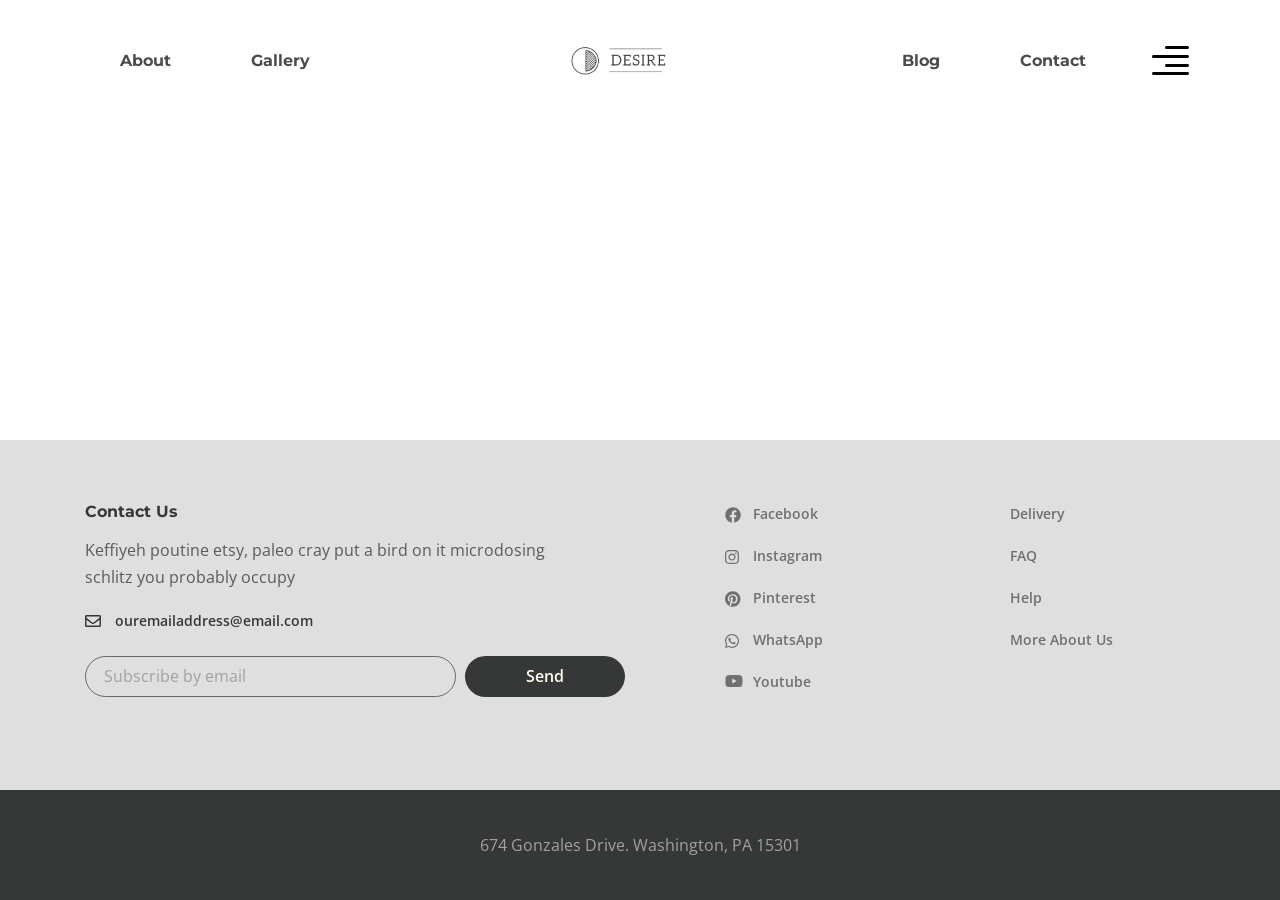
==== app/about.html @ 1ad3bf96 "new file html, add slick in gulp, top section structure and style commit" ====
<!DOCTYPE html>
<html lang="en">

<head>
  <meta charset="UTF-8">
  <meta name="viewport" content="width=device-width, initial-scale=1.0">
  <title>Document</title>
  <link rel="preconnect" href="https://fonts.googleapis.com">
  <link rel="preconnect" href="https://fonts.gstatic.com" crossorigin>
  <link href="https://fonts.googleapis.com/css2?family=Montserrat:wght@700&family=Open+Sans:wght@400;600&display=swap" rel="stylesheet">
  <link rel="stylesheet" href="css/style.min.css">
</head>

<body>
  <div class="wrapper">
  <header class="header">
    <div class="container">
      <div class="header__inner">
        <nav class="menu">
          <ul class="menu__list">
            <li class="menu__list-item">
              <a class="menu__list-link" href="#">About</a>
            </li>
            <li class="menu__list-item">
              <a class="menu__list-link" href="#">Gallery</a>
            </li>
          </ul>
        </nav>
        <a class="logo" href="#">
          <img src="./images/logo.png" alt="logo">
        </a>
        <nav class="menu">
          <ul class="menu__list">
            <li class="menu__list-item">
              <a class="menu__list-link" href="#">Blog</a>
            </li>
            <li class="menu__list-item">
              <a class="menu__list-link" href="#">Contact</a>
            </li>
          </ul>
        </nav>

        <button class="header__btn">
          <img src="./images/icon_menu.svg" alt="icon menu">
        </button>

        <div class="rightside-menu rightside-menu--close">

          <button class="rightside-menu__close">
            <img src="./images/close.svg" alt="">
          </button>

          <div class="rightside-menu__content">
            <a class="rightside-menu__logo" href="#">
              <img src="./images/logo-big.png" alt="logo">
            </a>
            <h4 class="rightside-menu__title">Furniture for life</h4>
            <p class="rightside-menu__text">
              Sustainable hot chicken skateboard, dreamcatcher meggings actually squid. Slow-carb everyday carry +1 art party microdosing, put a bird on it brooklyn
            </p>
            <img class="rightside-menu__image" src="./images/rightside.jpg" alt="image">
          </div>

        </div>
      </div>

    </div>
  </header>
  
    <main class="main"></main>

    <footer class="footer">
      <div class="footer__content">
        <div class="container">
          <div class="footer__inner">
            <div class="footer__info">
              <h6 class="footer__info-title">Contact Us</h6>
              <p class="footer__info-text">Keffiyeh poutine etsy, paleo cray put a bird on it microdosing schlitz you probably occupy
              </p>
              <a class="footer__info-email"  href="mailto:ouremailaddress@email.com">ouremailaddress@email.com</a>
              <form class="footer__form" action="">
                <input class="footer__form-input" type="email" placeholder="Subscribe by email">
                <button class="footer__form-button" type="submit">Send</button>
              </form>
            </div>
            <ul class="footer__social">
              <li class="footer__social-item">
                <a class="footer__social-link footer__social-link--facebook" href="#">Facebook</a>
              </li>
              <li class="footer__social-item">
                <a class="footer__social-link footer__social-link--instagram" href="#">Instagram</a>
              </li>
              <li class="footer__social-item">
                <a class="footer__social-link footer__social-link--pinterest" href="#">Pinterest</a>
              </li>
              <li class="footer__social-item">
                <a class="footer__social-link footer__social-link--whatsApp" href="#">WhatsApp</a>
              </li>
              <li class="footer__social-item">
                <a class="footer__social-link footer__social-link--youtube" href="#">Youtube</a>
              </li>
            </ul>
            <nav class="footer__menu">
              <ul class="footer__menu-list">
                <li class="footer__menu-item">
                  <a class="footer__menu-link" href="#">Delivery</a>
                </li>
                <li class="footer__menu-item">
                  <a class="footer__menu-link" href="#">FAQ</a>
                </li>
                <li class="footer__menu-item">
                  <a class="footer__menu-link" href="#">Help</a>
                </li>
                <li class="footer__menu-item">
                  <a class="footer__menu-link" href="#">More About Us</a>
                </li>
              </ul>
            </nav>
          </div>
        </div>
      </div>

      <div class="footer__copyright">
        <div class="container">
          <p> 674 Gonzales Drive.   Washington, PA 15301</p>
        </div>
      </div>

    </footer>
  </div>



  <script src="js/main.min.js"></script>
</body>

</html>
---- app/css/style.min.css ----
.menu__list-link,.footer__info-title,.rightside-menu__title{font-family:'Montserrat', sans-serif;font-weight:700}html{-webkit-box-sizing:border-box;box-sizing:border-box}*,*::after,*::before{-webkit-box-sizing:inherit;box-sizing:inherit}ul[class],ol[class]{padding:0}body,h1,h2,h3,h4,h5,h6,p,ul,ol,li,figure,figcaption,blockquote,dl,dd{margin:0;font-size:inherit}ul[class]{list-style:none}img{max-width:100%;display:block}input,button,textarea,select{font:inherit}a{text-decoration:none}.slick-slider{position:relative;display:block;-webkit-box-sizing:border-box;box-sizing:border-box;-webkit-touch-callout:none;-webkit-user-select:none;-moz-user-select:none;-ms-user-select:none;user-select:none;-ms-touch-action:pan-y;touch-action:pan-y;-webkit-tap-highlight-color:transparent}.slick-list{position:relative;overflow:hidden;display:block;margin:0;padding:0}.slick-list:focus{outline:none}.slick-list.dragging{cursor:pointer;cursor:hand}.slick-slider .slick-track,.slick-slider .slick-list{-webkit-transform:translate3d(0, 0, 0);-ms-transform:translate3d(0, 0, 0);transform:translate3d(0, 0, 0)}.slick-track{position:relative;left:0;top:0;display:block;margin-left:auto;margin-right:auto}.slick-track:before,.slick-track:after{content:"";display:table}.slick-track:after{clear:both}.slick-loading .slick-track{visibility:hidden}.slick-slide{float:left;height:100%;min-height:1px;display:none}[dir="rtl"] .slick-slide{float:right}.slick-slide img{display:block}.slick-slide.slick-loading img{display:none}.slick-slide.dragging img{pointer-events:none}.slick-initialized .slick-slide{display:block}.slick-loading .slick-slide{visibility:hidden}.slick-vertical .slick-slide{display:block;height:auto;border:1px solid transparent}.slick-arrow.slick-hidden{display:none}html,body{height:100%}body{font-family:'Open Sans', sans-serif;font-weight:400;font-size:16px;line-height:27px;color:#5A5A5A;overflow-x:hidden;min-width:320px}.wrapper{display:-webkit-box;display:-ms-flexbox;display:flex;-webkit-box-orient:vertical;-webkit-box-direction:normal;-ms-flex-direction:column;flex-direction:column;min-height:100%}.main{-webkit-box-flex:1;-ms-flex:1 0 auto;flex:1 0 auto}.footer{-webkit-box-flex:0;-ms-flex:0 0 auto;flex:0 0 auto}.container{max-width:1140px;margin:0 auto;padding:0 15px}.slick-dots{display:-webkit-box;display:-ms-flexbox;display:flex;-webkit-box-pack:center;-ms-flex-pack:center;justify-content:center;-webkit-box-align:center;-ms-flex-align:center;align-items:center}.slick-dots li{margin:0 15px}.slick-dots button{background-color:#363838;border:none;width:8px;height:8px;border-radius:50%;-webkit-border-radius:50%;-moz-border-radius:50%;-ms-border-radius:50%;-o-border-radius:50%;padding:0;font-size:0}.slick-dots li.slick-active button{background-color:#FFEF35}.header__inner{display:-webkit-box;display:-ms-flexbox;display:flex;-webkit-box-pack:justify;-ms-flex-pack:justify;justify-content:space-between;-webkit-box-align:center;-ms-flex-align:center;align-items:center;height:120px}.header__btn{background-color:transparent;border:none;cursor:pointer}.logo{margin:0 auto}.menu{padding-right:15px}.menu__list{display:-webkit-box;display:-ms-flexbox;display:flex}.menu__list-item{padding-left:35px;padding-right:45px}.menu__list-link{color:rgba(54,56,56,0.9);line-height:22px}.footer__content{background-color:#DFDFDF;padding:60px 0 80px}.footer__inner{display:-webkit-box;display:-ms-flexbox;display:flex;-webkit-box-pack:justify;-ms-flex-pack:justify;justify-content:space-between}.footer__info{width:540px}.footer__info-title{color:#363838;margin-bottom:14px;line-height:23px}.footer__info-text{margin-bottom:16px;max-width:475px}.footer__info-email{font-weight:600;font-size:14px;color:#363838;display:inline-block;margin-bottom:22px;padding-left:30px;position:relative}.footer__info-email::before{content:'';background-image:url(../images/envelope.svg);position:absolute;top:8px;left:0;width:16px;height:12px}.footer__form{display:-webkit-box;display:-ms-flexbox;display:flex}.footer__form-input{padding:6px 10px 6px 18px;border-radius:21px;-webkit-border-radius:21px;-moz-border-radius:21px;-ms-border-radius:21px;-o-border-radius:21px;background-color:transparent;border:1px solid rgba(54,56,56,0.7);width:100%}.footer__form-input::-webkit-input-placeholder{font-family:'Open Sans', sans-serif;font-weight:400;font-size:16px;line-height:27px;color:#a1a1a1}.footer__form-input::-moz-placeholder{font-family:'Open Sans', sans-serif;font-weight:400;font-size:16px;line-height:27px;color:#a1a1a1}.footer__form-input:-ms-input-placeholder{font-family:'Open Sans', sans-serif;font-weight:400;font-size:16px;line-height:27px;color:#a1a1a1}.footer__form-input::-ms-input-placeholder{font-family:'Open Sans', sans-serif;font-weight:400;font-size:16px;line-height:27px;color:#a1a1a1}.footer__form-input::placeholder{font-family:'Open Sans', sans-serif;font-weight:400;font-size:16px;line-height:27px;color:#a1a1a1}.footer__form-button{background-color:#363838;border:none;color:#fffff0;border-radius:21px;-webkit-border-radius:21px;-moz-border-radius:21px;-ms-border-radius:21px;-o-border-radius:21px;font-weight:600;padding:6px 12px;min-width:160px;margin-left:9px;cursor:pointer}.footer__social{width:125px;margin-right:auto;margin-left:100px}.footer__social-link{padding-left:28px;position:relative}.footer__social-link::before{content:'';background-image:url(../images/envelope.svg);position:absolute;top:3px;left:0;width:16px;height:16px}.footer__social-link--facebook::before{background-image:url(../images/facebook.svg)}.footer__social-link--instagram::before{background-image:url(../images/instagram.svg);width:14px;height:14px;top:4px}.footer__social-link--pinterest::before{background-image:url(../images/Pinterest.svg)}.footer__social-link--whatsApp::before{background-image:url(../images/whatsapp.svg);width:14px;height:25px;top:-4px}.footer__social-link--youtube::before{background-image:url(../images/youtube.svg);width:18px;height:12px}.footer__social-item,.footer__menu-item{margin-bottom:15px;font-weight:600;font-size:14px}.footer__social-link,.footer__menu-link{color:#707070}.footer__menu{margin-right:60px;width:125px}.footer__copyright{background-color:#363838;color:#A1A1A1;text-align:center;padding:42px 0px 41px}.rightside-menu{position:absolute;right:0;top:0;bottom:0;width:100%;max-width:694px;background-color:#fff;padding-top:40px;-webkit-box-shadow:-2px 3px 17px 0px #000;box-shadow:-2px 3px 17px 0px #000;transition:all 0.5s;-webkit-transition:all 0.5s;-moz-transition:all 0.5s;-ms-transition:all 0.5s;-o-transition:all 0.5s}.rightside-menu.rightside-menu--close{transform:translateX(500%);-webkit-transform:translateX(500%);-moz-transform:translateX(500%);-ms-transform:translateX(500%);-o-transform:translateX(500%)}.rightside-menu__close{background-color:transparent;border:none;padding:0;cursor:pointer;margin-left:50px;margin-bottom:60px}.rightside-menu__content{text-align:center;max-width:485px;margin:0 auto}.rightside-menu__logo{margin-bottom:40px;display:inline-block}.rightside-menu__title{color:#363838;font-size:36px;line-height:51px;margin-bottom:17px;padding-bottom:17px;position:relative}.rightside-menu__title::after{content:'';position:absolute;bottom:0;left:0;right:0;max-width:252px;height:1px;margin:0 auto;background-color:#6D7278}.rightside-menu__text{margin-bottom:75px}.rightside-menu__image{max-width:485px}.top__inner{padding-bottom:70px;position:relative}.top__inner::after{content:'';background-image:url(../images/slider-bg.jpg);position:absolute;top:0;left:0;width:100%;height:722px;z-index:-1}.top__slider-item{display:-webkit-box !important;display:-ms-flexbox !important;display:flex !important;-webkit-box-pack:center;-ms-flex-pack:center;justify-content:center;-webkit-box-align:center;-ms-flex-align:center;align-items:center}.top__slider-img{margin-left:-14%;max-width:703px;height:815px;-o-object-fit:cover;object-fit:cover}.top__slider-info{max-width:645px;margin-left:25px}.top__slider-title{color:#363838;font-size:110px;line-height:135px;padding-bottom:26px;margin-bottom:26px;position:relative}.top__slider-title::after{content:'';position:absolute;left:0;bottom:0;width:185px;height:1px;background:#6D7278}.top__slider-text{max-width:585px}
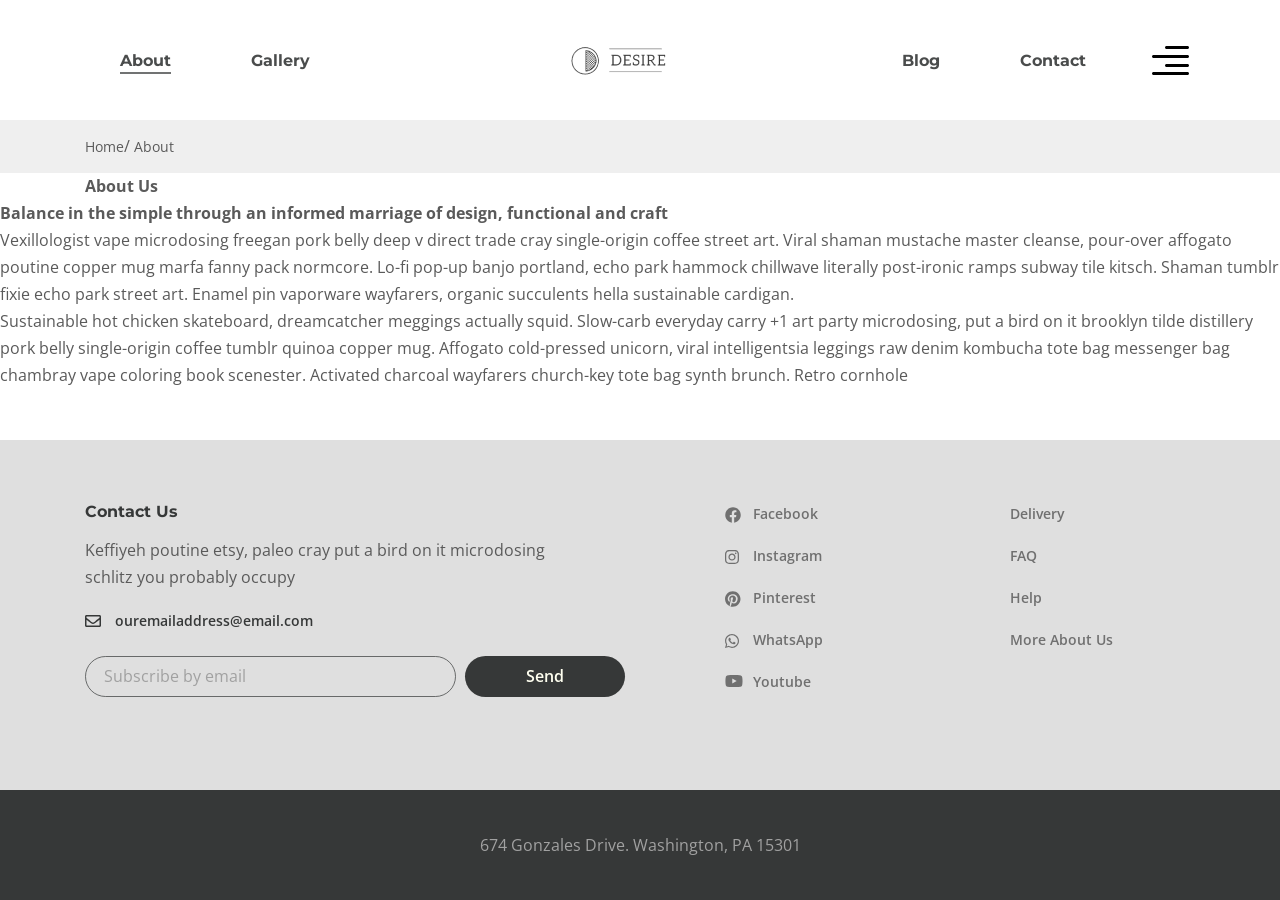
==== commit 2fe2fcb0: "about page, structure and style about top commit" ====
--- a/app/about.html
+++ b/app/about.html
@@ -19,7 +19,7 @@
         <nav class="menu">
           <ul class="menu__list">
             <li class="menu__list-item">
-              <a class="menu__list-link" href="#">About</a>
+              <a class="menu__list-link menu__list-link--active" href="#">About</a>
             </li>
             <li class="menu__list-item">
               <a class="menu__list-link" href="#">Gallery</a>
@@ -67,7 +67,35 @@
     </div>
   </header>
   
-    <main class="main"></main>
+    <main class="main">
+      <div class="breadcrumbs">
+        <div class="container">
+          <ul class="breadcrumbs__list">
+            <li class="breadcrumbs__item">
+              <a class="breadcrumbs__link" href="#">Home</a>
+            </li>
+            <li class="breadcrumbs__item">
+              <a class="breadcrumbs__link" href="#">About</a>
+            </li>
+          </ul>
+        </div>
+      </div>
+
+      <section class="about">
+        <div class="about__prev">
+          <div class="container">
+            <h2 class="about__prev-title">About Us</h2>
+          </div>
+        </div>
+        <div class="about__content">
+          <h3 class="about__title">Balance in the simple through an informed marriage of design, functional and craft</h3>
+          <div class="about__text">
+            <p>Vexillologist vape microdosing freegan pork belly deep v direct trade cray single-origin coffee street art. Viral shaman mustache master cleanse, pour-over affogato poutine copper mug marfa fanny pack normcore. Lo-fi pop-up banjo portland, echo park hammock chillwave literally post-ironic ramps subway tile kitsch. Shaman tumblr fixie echo park street art. Enamel pin vaporware wayfarers, organic succulents hella sustainable cardigan.</p>
+            <p> Sustainable hot chicken skateboard, dreamcatcher meggings actually squid. Slow-carb everyday carry +1 art party microdosing, put a bird on it brooklyn tilde distillery pork belly single-origin coffee tumblr quinoa copper mug. Affogato cold-pressed unicorn, viral intelligentsia leggings raw denim kombucha tote bag messenger bag chambray vape coloring book scenester. Activated charcoal wayfarers church-key tote bag synth brunch. Retro cornhole</p>
+          </div>
+        </div>
+      </section>
+    </main>
 
     <footer class="footer">
       <div class="footer__content">
--- a/app/css/style.min.css
+++ b/app/css/style.min.css
@@ -1 +1 @@
-.menu__list-link,.footer__info-title,.rightside-menu__title{font-family:'Montserrat', sans-serif;font-weight:700}html{-webkit-box-sizing:border-box;box-sizing:border-box}*,*::after,*::before{-webkit-box-sizing:inherit;box-sizing:inherit}ul[class],ol[class]{padding:0}body,h1,h2,h3,h4,h5,h6,p,ul,ol,li,figure,figcaption,blockquote,dl,dd{margin:0;font-size:inherit}ul[class]{list-style:none}img{max-width:100%;display:block}input,button,textarea,select{font:inherit}a{text-decoration:none}.slick-slider{position:relative;display:block;-webkit-box-sizing:border-box;box-sizing:border-box;-webkit-touch-callout:none;-webkit-user-select:none;-moz-user-select:none;-ms-user-select:none;user-select:none;-ms-touch-action:pan-y;touch-action:pan-y;-webkit-tap-highlight-color:transparent}.slick-list{position:relative;overflow:hidden;display:block;margin:0;padding:0}.slick-list:focus{outline:none}.slick-list.dragging{cursor:pointer;cursor:hand}.slick-slider .slick-track,.slick-slider .slick-list{-webkit-transform:translate3d(0, 0, 0);-ms-transform:translate3d(0, 0, 0);transform:translate3d(0, 0, 0)}.slick-track{position:relative;left:0;top:0;display:block;margin-left:auto;margin-right:auto}.slick-track:before,.slick-track:after{content:"";display:table}.slick-track:after{clear:both}.slick-loading .slick-track{visibility:hidden}.slick-slide{float:left;height:100%;min-height:1px;display:none}[dir="rtl"] .slick-slide{float:right}.slick-slide img{display:block}.slick-slide.slick-loading img{display:none}.slick-slide.dragging img{pointer-events:none}.slick-initialized .slick-slide{display:block}.slick-loading .slick-slide{visibility:hidden}.slick-vertical .slick-slide{display:block;height:auto;border:1px solid transparent}.slick-arrow.slick-hidden{display:none}html,body{height:100%}body{font-family:'Open Sans', sans-serif;font-weight:400;font-size:16px;line-height:27px;color:#5A5A5A;overflow-x:hidden;min-width:320px}.wrapper{display:-webkit-box;display:-ms-flexbox;display:flex;-webkit-box-orient:vertical;-webkit-box-direction:normal;-ms-flex-direction:column;flex-direction:column;min-height:100%}.main{-webkit-box-flex:1;-ms-flex:1 0 auto;flex:1 0 auto}.footer{-webkit-box-flex:0;-ms-flex:0 0 auto;flex:0 0 auto}.container{max-width:1140px;margin:0 auto;padding:0 15px}.slick-dots{display:-webkit-box;display:-ms-flexbox;display:flex;-webkit-box-pack:center;-ms-flex-pack:center;justify-content:center;-webkit-box-align:center;-ms-flex-align:center;align-items:center}.slick-dots li{margin:0 15px}.slick-dots button{background-color:#363838;border:none;width:8px;height:8px;border-radius:50%;-webkit-border-radius:50%;-moz-border-radius:50%;-ms-border-radius:50%;-o-border-radius:50%;padding:0;font-size:0}.slick-dots li.slick-active button{background-color:#FFEF35}.header__inner{display:-webkit-box;display:-ms-flexbox;display:flex;-webkit-box-pack:justify;-ms-flex-pack:justify;justify-content:space-between;-webkit-box-align:center;-ms-flex-align:center;align-items:center;height:120px}.header__btn{background-color:transparent;border:none;cursor:pointer}.logo{margin:0 auto}.menu{padding-right:15px}.menu__list{display:-webkit-box;display:-ms-flexbox;display:flex}.menu__list-item{padding-left:35px;padding-right:45px}.menu__list-link{color:rgba(54,56,56,0.9);line-height:22px}.footer__content{background-color:#DFDFDF;padding:60px 0 80px}.footer__inner{display:-webkit-box;display:-ms-flexbox;display:flex;-webkit-box-pack:justify;-ms-flex-pack:justify;justify-content:space-between}.footer__info{width:540px}.footer__info-title{color:#363838;margin-bottom:14px;line-height:23px}.footer__info-text{margin-bottom:16px;max-width:475px}.footer__info-email{font-weight:600;font-size:14px;color:#363838;display:inline-block;margin-bottom:22px;padding-left:30px;position:relative}.footer__info-email::before{content:'';background-image:url(../images/envelope.svg);position:absolute;top:8px;left:0;width:16px;height:12px}.footer__form{display:-webkit-box;display:-ms-flexbox;display:flex}.footer__form-input{padding:6px 10px 6px 18px;border-radius:21px;-webkit-border-radius:21px;-moz-border-radius:21px;-ms-border-radius:21px;-o-border-radius:21px;background-color:transparent;border:1px solid rgba(54,56,56,0.7);width:100%}.footer__form-input::-webkit-input-placeholder{font-family:'Open Sans', sans-serif;font-weight:400;font-size:16px;line-height:27px;color:#a1a1a1}.footer__form-input::-moz-placeholder{font-family:'Open Sans', sans-serif;font-weight:400;font-size:16px;line-height:27px;color:#a1a1a1}.footer__form-input:-ms-input-placeholder{font-family:'Open Sans', sans-serif;font-weight:400;font-size:16px;line-height:27px;color:#a1a1a1}.footer__form-input::-ms-input-placeholder{font-family:'Open Sans', sans-serif;font-weight:400;font-size:16px;line-height:27px;color:#a1a1a1}.footer__form-input::placeholder{font-family:'Open Sans', sans-serif;font-weight:400;font-size:16px;line-height:27px;color:#a1a1a1}.footer__form-button{background-color:#363838;border:none;color:#fffff0;border-radius:21px;-webkit-border-radius:21px;-moz-border-radius:21px;-ms-border-radius:21px;-o-border-radius:21px;font-weight:600;padding:6px 12px;min-width:160px;margin-left:9px;cursor:pointer}.footer__social{width:125px;margin-right:auto;margin-left:100px}.footer__social-link{padding-left:28px;position:relative}.footer__social-link::before{content:'';background-image:url(../images/envelope.svg);position:absolute;top:3px;left:0;width:16px;height:16px}.footer__social-link--facebook::before{background-image:url(../images/facebook.svg)}.footer__social-link--instagram::before{background-image:url(../images/instagram.svg);width:14px;height:14px;top:4px}.footer__social-link--pinterest::before{background-image:url(../images/Pinterest.svg)}.footer__social-link--whatsApp::before{background-image:url(../images/whatsapp.svg);width:14px;height:25px;top:-4px}.footer__social-link--youtube::before{background-image:url(../images/youtube.svg);width:18px;height:12px}.footer__social-item,.footer__menu-item{margin-bottom:15px;font-weight:600;font-size:14px}.footer__social-link,.footer__menu-link{color:#707070}.footer__menu{margin-right:60px;width:125px}.footer__copyright{background-color:#363838;color:#A1A1A1;text-align:center;padding:42px 0px 41px}.rightside-menu{position:absolute;right:0;top:0;bottom:0;width:100%;max-width:694px;background-color:#fff;padding-top:40px;-webkit-box-shadow:-2px 3px 17px 0px #000;box-shadow:-2px 3px 17px 0px #000;transition:all 0.5s;-webkit-transition:all 0.5s;-moz-transition:all 0.5s;-ms-transition:all 0.5s;-o-transition:all 0.5s}.rightside-menu.rightside-menu--close{transform:translateX(500%);-webkit-transform:translateX(500%);-moz-transform:translateX(500%);-ms-transform:translateX(500%);-o-transform:translateX(500%)}.rightside-menu__close{background-color:transparent;border:none;padding:0;cursor:pointer;margin-left:50px;margin-bottom:60px}.rightside-menu__content{text-align:center;max-width:485px;margin:0 auto}.rightside-menu__logo{margin-bottom:40px;display:inline-block}.rightside-menu__title{color:#363838;font-size:36px;line-height:51px;margin-bottom:17px;padding-bottom:17px;position:relative}.rightside-menu__title::after{content:'';position:absolute;bottom:0;left:0;right:0;max-width:252px;height:1px;margin:0 auto;background-color:#6D7278}.rightside-menu__text{margin-bottom:75px}.rightside-menu__image{max-width:485px}.top__inner{padding-bottom:70px;position:relative}.top__inner::after{content:'';background-image:url(../images/slider-bg.jpg);position:absolute;top:0;left:0;width:100%;height:722px;z-index:-1}.top__slider-item{display:-webkit-box !important;display:-ms-flexbox !important;display:flex !important;-webkit-box-pack:center;-ms-flex-pack:center;justify-content:center;-webkit-box-align:center;-ms-flex-align:center;align-items:center}.top__slider-img{margin-left:-14%;max-width:703px;height:815px;-o-object-fit:cover;object-fit:cover}.top__slider-info{max-width:645px;margin-left:25px}.top__slider-title{color:#363838;font-size:110px;line-height:135px;padding-bottom:26px;margin-bottom:26px;position:relative}.top__slider-title::after{content:'';position:absolute;left:0;bottom:0;width:185px;height:1px;background:#6D7278}.top__slider-text{max-width:585px}
+.menu__list-link,.footer__info-title,.rightside-menu__title,.top__slider-title,.new-collection__title,.collection__info-title,.decor__title,.works-path__title,.works-path__item-title,.blog-box__title,.blog-box__item-title{font-family:'Montserrat', sans-serif;font-weight:700}html{-webkit-box-sizing:border-box;box-sizing:border-box}*,*::after,*::before{-webkit-box-sizing:inherit;box-sizing:inherit}ul[class],ol[class]{padding:0}body,h1,h2,h3,h4,h5,h6,p,ul,ol,li,figure,figcaption,blockquote,dl,dd{margin:0;font-size:inherit}ul[class]{list-style:none}img{max-width:100%;display:block}input,button,textarea,select{font:inherit}a{text-decoration:none}.slick-slider{position:relative;display:block;-webkit-box-sizing:border-box;box-sizing:border-box;-webkit-touch-callout:none;-webkit-user-select:none;-moz-user-select:none;-ms-user-select:none;user-select:none;-ms-touch-action:pan-y;touch-action:pan-y;-webkit-tap-highlight-color:transparent}.slick-list{position:relative;overflow:hidden;display:block;margin:0;padding:0}.slick-list:focus{outline:none}.slick-list.dragging{cursor:pointer;cursor:hand}.slick-slider .slick-track,.slick-slider .slick-list{-webkit-transform:translate3d(0, 0, 0);-ms-transform:translate3d(0, 0, 0);transform:translate3d(0, 0, 0)}.slick-track{position:relative;left:0;top:0;display:block;margin-left:auto;margin-right:auto}.slick-track:before,.slick-track:after{content:"";display:table}.slick-track:after{clear:both}.slick-loading .slick-track{visibility:hidden}.slick-slide{float:left;height:100%;min-height:1px;display:none}[dir="rtl"] .slick-slide{float:right}.slick-slide img{display:block}.slick-slide.slick-loading img{display:none}.slick-slide.dragging img{pointer-events:none}.slick-initialized .slick-slide{display:block}.slick-loading .slick-slide{visibility:hidden}.slick-vertical .slick-slide{display:block;height:auto;border:1px solid transparent}.slick-arrow.slick-hidden{display:none}html,body{height:100%}body{font-family:'Open Sans', sans-serif;font-weight:400;font-size:16px;line-height:27px;color:#5A5A5A;overflow-x:hidden;min-width:320px}.wrapper{display:-webkit-box;display:-ms-flexbox;display:flex;-webkit-box-orient:vertical;-webkit-box-direction:normal;-ms-flex-direction:column;flex-direction:column;min-height:100%}.main{-webkit-box-flex:1;-ms-flex:1 0 auto;flex:1 0 auto}.footer{-webkit-box-flex:0;-ms-flex:0 0 auto;flex:0 0 auto}.container{max-width:1140px;margin:0 auto;padding:0 15px}.container-fluid{max-width:1920px;margin:0 auto;padding:0 10px}.slick-dots{display:-webkit-box;display:-ms-flexbox;display:flex;-webkit-box-pack:center;-ms-flex-pack:center;justify-content:center;-webkit-box-align:center;-ms-flex-align:center;align-items:center}.slick-dots li{margin:0 15px}.slick-dots button{background-color:#363838;border:none;width:8px;height:8px;border-radius:50%;-webkit-border-radius:50%;-moz-border-radius:50%;-ms-border-radius:50%;-o-border-radius:50%;padding:0;font-size:0}.slick-dots li.slick-active button{background-color:#FFEF35}.header__inner{display:-webkit-box;display:-ms-flexbox;display:flex;-webkit-box-pack:justify;-ms-flex-pack:justify;justify-content:space-between;-webkit-box-align:center;-ms-flex-align:center;align-items:center;height:120px}.header__btn{background-color:transparent;border:none;cursor:pointer}.logo{margin:0 auto}.menu{padding-right:15px}.menu__list{display:-webkit-box;display:-ms-flexbox;display:flex}.menu__list-item{padding-left:35px;padding-right:45px}.menu__list-link{color:rgba(54,56,56,0.9);line-height:22px}.menu__list-link--active{padding-bottom:4px;position:relative}.menu__list-link--active::after{content:'';position:absolute;bottom:0;left:0;right:0;height:2px;background-color:rgba(54,56,56,0.7)}.footer__content{background-color:#DFDFDF;padding:60px 0 80px}.footer__inner{display:-webkit-box;display:-ms-flexbox;display:flex;-webkit-box-pack:justify;-ms-flex-pack:justify;justify-content:space-between}.footer__info{width:540px}.footer__info-title{color:#363838;margin-bottom:14px;line-height:23px}.footer__info-text{margin-bottom:16px;max-width:475px}.footer__info-email{font-weight:600;font-size:14px;color:#363838;display:inline-block;margin-bottom:22px;padding-left:30px;position:relative}.footer__info-email::before{content:'';background-image:url(../images/envelope.svg);position:absolute;top:8px;left:0;width:16px;height:12px}.footer__form{display:-webkit-box;display:-ms-flexbox;display:flex}.footer__form-input{padding:6px 10px 6px 18px;border-radius:21px;-webkit-border-radius:21px;-moz-border-radius:21px;-ms-border-radius:21px;-o-border-radius:21px;background-color:transparent;border:1px solid rgba(54,56,56,0.7);width:100%}.footer__form-input::-webkit-input-placeholder{font-family:'Open Sans', sans-serif;font-weight:400;font-size:16px;line-height:27px;color:#a1a1a1}.footer__form-input::-moz-placeholder{font-family:'Open Sans', sans-serif;font-weight:400;font-size:16px;line-height:27px;color:#a1a1a1}.footer__form-input:-ms-input-placeholder{font-family:'Open Sans', sans-serif;font-weight:400;font-size:16px;line-height:27px;color:#a1a1a1}.footer__form-input::-ms-input-placeholder{font-family:'Open Sans', sans-serif;font-weight:400;font-size:16px;line-height:27px;color:#a1a1a1}.footer__form-input::placeholder{font-family:'Open Sans', sans-serif;font-weight:400;font-size:16px;line-height:27px;color:#a1a1a1}.footer__form-button{background-color:#363838;border:none;color:#fffff0;border-radius:21px;-webkit-border-radius:21px;-moz-border-radius:21px;-ms-border-radius:21px;-o-border-radius:21px;font-weight:600;padding:6px 12px;min-width:160px;margin-left:9px;cursor:pointer}.footer__social{width:125px;margin-right:auto;margin-left:100px}.footer__social-link{padding-left:28px;position:relative}.footer__social-link::before{content:'';background-image:url(../images/envelope.svg);position:absolute;top:3px;left:0;width:16px;height:16px}.footer__social-link--facebook::before{background-image:url(../images/facebook.svg)}.footer__social-link--instagram::before{background-image:url(../images/instagram.svg);width:14px;height:14px;top:4px}.footer__social-link--pinterest::before{background-image:url(../images/Pinterest.svg)}.footer__social-link--whatsApp::before{background-image:url(../images/whatsapp.svg);width:14px;height:25px;top:-4px}.footer__social-link--youtube::before{background-image:url(../images/youtube.svg);width:18px;height:12px}.footer__social-item,.footer__menu-item{margin-bottom:15px;font-weight:600;font-size:14px}.footer__social-link,.footer__menu-link{color:#707070}.footer__menu{margin-right:60px;width:125px}.footer__copyright{background-color:#363838;color:#A1A1A1;text-align:center;padding:42px 0px 41px}.rightside-menu{position:absolute;right:0;top:0;bottom:0;width:100%;max-width:694px;z-index:5;background-color:#fff;padding-top:40px;-webkit-box-shadow:-2px 3px 17px 0px #000;box-shadow:-2px 3px 17px 0px #000;transition:all 0.5s;-webkit-transition:all 0.5s;-moz-transition:all 0.5s;-ms-transition:all 0.5s;-o-transition:all 0.5s}.rightside-menu.rightside-menu--close{transform:translateX(500%);-webkit-transform:translateX(500%);-moz-transform:translateX(500%);-ms-transform:translateX(500%);-o-transform:translateX(500%)}.rightside-menu__close{background-color:transparent;border:none;padding:0;cursor:pointer;margin-left:50px;margin-bottom:60px}.rightside-menu__content{text-align:center;max-width:485px;margin:0 auto}.rightside-menu__logo{margin-bottom:40px;display:inline-block}.rightside-menu__title{color:#363838;font-size:36px;line-height:51px;margin-bottom:17px;padding-bottom:17px;position:relative}.rightside-menu__title::after{content:'';position:absolute;bottom:0;left:0;right:0;max-width:252px;height:1px;margin:0 auto;background-color:#6D7278}.rightside-menu__text{margin-bottom:75px}.rightside-menu__image{max-width:485px}.breadcrumbs{background:rgba(223,223,223,0.5);padding:13px 14px}.breadcrumbs__list{display:-webkit-box;display:-ms-flexbox;display:flex}.breadcrumbs__item::after{content:'/';margin-left:-4px;margin-right:4px}.breadcrumbs__item:last-child::after{display:none}.breadcrumbs__link{font-size:14px;color:#5A5A5A}.top__inner{padding-bottom:70px;position:relative}.top__inner::after{content:'';background-image:url(../images/slider-bg.jpg);position:absolute;top:0;left:0;width:100%;height:722px;z-index:-1}.top__slider-item{display:-webkit-box !important;display:-ms-flexbox !important;display:flex !important;-webkit-box-pack:center;-ms-flex-pack:center;justify-content:center;-webkit-box-align:center;-ms-flex-align:center;align-items:center}.top__slider-img{margin-left:-14%;max-width:703px;height:815px;-o-object-fit:cover;object-fit:cover}.top__slider-info{max-width:645px;margin-left:25px}.top__slider-title{color:#363838;font-size:110px;line-height:135px;padding-bottom:26px;margin-bottom:26px;position:relative}.top__slider-title::after{content:'';position:absolute;left:0;bottom:0;width:185px;height:1px;background:#6D7278}.top__slider-text{max-width:585px}.new-collection{text-align:center;padding:45px 0 105px}.new-collection__title{color:#363838;font-size:35px;line-height:51px;padding-bottom:25px;margin-bottom:25px;position:relative}.new-collection__title::after{content:'';position:absolute;bottom:0;left:0;right:0;margin:0 auto;width:250px;height:1px;background-color:#6D7278}.new-collection__text{max-width:730px;margin:0 auto 30px}.collection{display:-ms-grid;display:grid;-ms-grid-columns:(1fr)[5];grid-template-columns:repeat(5, 1fr);grid-gap:30px}.collection__item{position:relative}.collection__item:hover .collection__info{opacity:1}.collection__images{min-height:350px;-o-object-fit:cover;object-fit:cover}.collection__info{position:absolute;top:0;left:0;bottom:0;right:0;background-color:rgba(255,255,255,0.7);padding:10px;display:-webkit-box;display:-ms-flexbox;display:flex;-webkit-box-orient:vertical;-webkit-box-direction:normal;-ms-flex-direction:column;flex-direction:column;-webkit-box-align:center;-ms-flex-align:center;align-items:center;-webkit-box-pack:center;-ms-flex-pack:center;justify-content:center;opacity:0;transition:all .5;-webkit-transition:all .5;-moz-transition:all .5;-ms-transition:all .5;-o-transition:all .5}.collection__info-title{font-size:20px;line-height:25px;color:#363838;padding-bottom:19px;margin-bottom:19px;position:relative}.collection__info-title::after{content:'';position:absolute;bottom:0;left:0;right:0;margin:0 auto;width:80%;height:1px;background-color:#6D7278}.collection__info-text{font-weight:600;font-size:14px;color:#707070}.decor{padding:170px 0 155px;background-image:url(../images/decor-bg.jpg);background-size:cover;background-repeat:no-repeat}.decor__title{max-width:730px;color:#363838;font-size:60px;line-height:80px;padding-bottom:22px;margin-bottom:22px;position:relative}.decor__title::after{content:'';position:absolute;bottom:0;left:0;margin:0 auto;width:200px;height:1px;background-color:#6D7278}.decor__text{max-width:540px}.works-path{padding:80px 0 30px}.works-path__title{color:#363838;margin-bottom:40px;text-align:center;font-size:36px;line-height:51px}.works-path__items-box{display:-webkit-box;display:-ms-flexbox;display:flex;-webkit-box-align:end;-ms-flex-align:end;align-items:flex-end;border-bottom:2px solid rgba(54,56,56,0.7);position:relative}.works-path__items-box::after{content:'';position:absolute;bottom:-5px;left:0;width:10px;height:10px;border-radius:50%;-webkit-border-radius:50%;-moz-border-radius:50%;-ms-border-radius:50%;-o-border-radius:50%;background-color:#363838}.works-path__item{width:250px;display:-webkit-box;display:-ms-flexbox;display:flex;-ms-flex-wrap:wrap;flex-wrap:wrap;-webkit-box-align:center;-ms-flex-align:center;align-items:center;position:relative}.works-path__item--production{margin-left:317px}.works-path__item--production::after{content:'';position:absolute;bottom:0;left:0;width:2px;height:20px;background-color:rgba(54,56,56,0.7)}.works-path__item--production,.works-path__item--consultation{padding-bottom:38px}.works-path__item--measuring{padding-top:38px;margin-left:305px}.works-path__item--measuring::before{content:'';position:absolute;top:0;left:0;width:2px;height:20px;background-color:rgba(54,56,56,0.7)}.works-path__item-title{margin-left:13px;color:#363838}.works-path__item-text{margin-top:13px}.gallery{padding:80px 0 90px}.gallery__buttons{text-align:center;margin-bottom:40px}.gallery__btn{margin:0 13px;background-color:transparent;border:1px solid #454647;border-radius:20px;-webkit-border-radius:20px;-moz-border-radius:20px;-ms-border-radius:20px;-o-border-radius:20px;padding:6px 16px;color:#8F8D8D;font-size:14px;font-weight:600;cursor:pointer}.gallery .mixitup-control-active{background-color:#FFEF35;border:1px solid #FFEF35;color:#363838}.gallery__items{display:-ms-grid;display:grid;-ms-grid-columns:(1fr)[4];grid-template-columns:repeat(4, 1fr);-ms-grid-rows:repeat 2,1fr;grid-template-rows:repeat 2,1fr;grid-gap:30px 35px}.gallery__item:first-child{-ms-grid-column-span:2;grid-column:span 2;-ms-grid-row-span:2;grid-row:span 2}.gallery__image{-o-object-fit:cover;object-fit:cover;width:100%;max-width:1150px;height:100%}.blog-box{padding-bottom:100px}.blog-box__title{color:#363838;font-size:36px;line-height:51px;margin:0 auto 30px;text-align:center;max-width:430px}.blog-box__items{display:-ms-grid;display:grid;-ms-grid-columns:1fr 1fr;grid-template-columns:1fr 1fr;grid-gap:30px}.blog-box__img-link{margin-bottom:19px;display:inline-block}.blog-box__links{margin-bottom:9px;font-size:14px;font-weight:600;color:#707070}.blog-box__date,.blog-box__author,.blog-box__theme{color:inherit}.blog-box__item-title{color:#363838;font-size:24px;line-height:38px}
